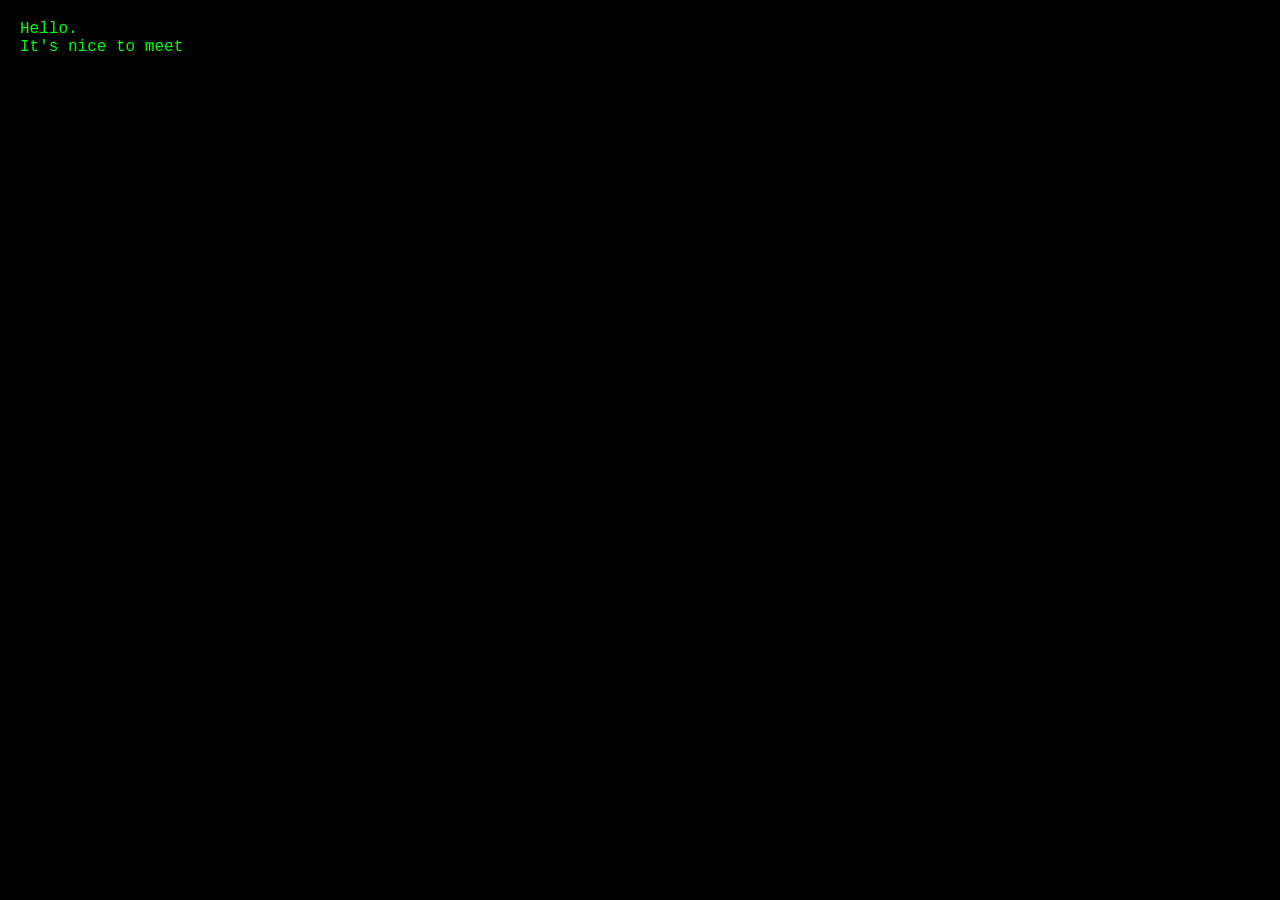
==== index.html @ 2050cfa9 "Update index.html" ====
<!DOCTYPE html>
<html lang="en">

<head>
  <link rel="stylesheet" type="text/css" href="styles.css">
  <meta charset="UTF-8">
  <meta name="viewport" content="width=device-width, initial-scale=1.0">
  <title>𓆣</title>
  <style>
    body {
      background-color: black;
      color: #00FF00;
      font-family: 'Courier', Courier, monospace;
      margin: 20px;
    }

    h1, p {
      color: #00FF00;
      font-family: 'Courier', Courier, monospace;
    }

    input {
      background-color: rgba(255, 0, 0, 0);
      color: #FFFF00;
      font-family: 'Courier', Courier, monospace;
      padding: 8px;
      margin: 5px;
      border: none;
      position: relative;
      outline: none; /* Remove the default outline */
    }

    input::before {
      content: '|'; /* Use a pipe character as a cursor */
      color: #FF0000;
      position: absolute;
      left: 0;
      animation: cursorBlink 0.5s infinite;
    }

    @keyframes cursorBlink {
      0%, 100% {
        opacity: 0; /* Invisible at start and end */
      }
      50% {
        opacity: 1; /* Visible during the blink */
      }
    }

    #result {
      color: #FF0000;
      font-style: italic;
    }

    /* Set white-space to pre-line for correct interpretation of \n characters */
    #question {
      white-space: pre-line;
    }
  </style>
</head>

<body>

  <!-- Placeholder for displaying question -->
  <p id="question"></p>

  <form id="originalForm">
    <input type="text" id="userAnswer">
  </form>

  <!-- Placeholder for displaying result -->
  <p id="result"></p>

  <!-- Container for dynamic question sets -->
  <div id="questionSetsContainer"></div>

  <script>
    var questionSets = [
      { question: "Hello.\nIt's nice to meet you.\nThank you for visiting me.\n\nI want to play riddles.\n\n Five riddles. \nBut only if you can answer me this:\n\nWhat is my name?", answers: ["Orthoptera", "orthoptera", "grasshopper"] },
      { question: "That is my name. Orthoptera.\n\n I am not one. I am many.\nI have lots of siblings.\n Lots of children.\n\n Somewhere, way off,\n you're my sibling, too.\n\n Five riddles. \n\n \n\nIf you get them all right, I'm going to send you to my cousin.\n\n You know her. I've seen where you live--<i>how you live.</i>\nHer questions are much more difficult. I don't like them.\nFun things are supposed to be easy.\n \n \n Your first riddle: \n \n I'm not alive, but I can grow;\nI don't have lungs, but I need air;\nI don't have a mouth, but water kills me.\nWhat am I?\n\n What do I think of, friend?", answers: ["fire","Flame","Fire", "a flame", "a fire"] },
      { question: "That's right! Flame. Or fire. \n \n I won't go far from there. Third question:\n\n\n In shadows deep where moonlight's shy,\n A tiny creature starts to fly.\nIt carries a glimmer, a secret to share, \n A bug that illuminates the midnight air.\n What enigmatic insect am I?", answers: ["lightning bug","firefly","a firefly","a lightning bug", "the lightning bug","the firefly"] },
      { question: "Yes! Yes!\n \n \n I don't know any fireflies. Would you believe that? \n \n \n No time to waste:\n\n what is Batman's real name?\n\nI'm just kidding. \n What's black and white, and read all over?", answers: ["book","a book","newspaper","a newspaper","the newspaper","books","newspapers"] },
      { question: "That's true. \n \n I was worried you'd say the penguin-joke. I'm not sure I like that one very much.\n \n You're almost done. Maybe I'll make the next one very hard. \n \n I don't like being alone here.\n \n \n What has a head, but only at night?", answers: ["pillow","a pillow","the pillow"] },
      { question: "Pillow. You're very clever.\n\n Alright. I heard this one a long time ago--You can't possibly know it. \n\n\n What walks on four legs in the morning, two in the afternoon, and three at night?", answers: ["man","humans", "me","a man","a human", "human", "men"] }
    ];

    var currentQuestionIndex = 0;

    function typeQuestion() {
      var questionText = questionSets[currentQuestionIndex].question;
      var questionElement = document.getElementById("question");
      questionElement.innerHTML = ""; // Clear any previous content
      var index = 0;

      function typeNextCharacter() {
        if (index <= questionText.length) {
          questionElement.innerHTML = questionText.substring(0, index);
          index++;
          setTimeout(typeNextCharacter, 50);
        } else {
          document.getElementById("originalForm").style.display = "block";
          document.getElementById("result").innerText = "";
          document.getElementById("userAnswer").focus(); // Focus the input after typing question
        }
      }

      typeNextCharacter();
    }

    function typeCongratulations() {
      var congratulationsText = "Congratulations.--You're too smart for me.\n\n Visit my sister, and beware her wisdom: https://friendofspiders.github.io/blattodea/ \n\n 𓆣";
      var congratulationsElement = document.getElementById("questionSetsContainer");
      congratulationsElement.innerHTML = ""; // Clear any previous content
      var index = 0;

      function typeNextCharacter() {
        if (index <= congratulationsText.length) {
          congratulationsElement.innerHTML = congratulationsText.substring(0, index);
          index++;
          setTimeout(typeNextCharacter, 50);
        }
      }

      typeNextCharacter();
    }

    document.getElementById("originalForm").addEventListener("submit", function (event) {
      event.preventDefault();
      checkAnswer();
    });

    function checkAnswer() {
      var userAnswer = document.getElementById("userAnswer").value.toLowerCase();
      var acceptableAnswers = questionSets[currentQuestionIndex].answers.map(answer => answer.toLowerCase());

      if (acceptableAnswers.includes(userAnswer)) {
        document.getElementById("result").innerText = "";
        currentQuestionIndex++;

        if (currentQuestionIndex < questionSets.length) {
          document.getElementById("originalForm").style.display = "none";
          document.getElementById("userAnswer").value = ""; // Clear the input
          typeQuestion();
        } else {
          typeCongratulations();
        }
      } else {
        document.getElementById("result").innerText = "I'm sorry. That isn't the right answer.";
      }
    }

    typeQuestion();
  </script>

</body>

</html>
---- styles.css ----
body {
  background-color: black;
  color: #00FF00;
  font-family: 'Courier', Courier, monospace;
}

h1, p {
  color: #00FF00;
  font-family: 'Courier', Courier, monospace;
}

input {
  background-color: rgba(255, 0, 0, 0);
  color: #FFF000;
  font-family: 'Courier', Courier, monospace;
  padding: 8px;
  margin: 5px;
  border: none;
  position: relative;
  outline: none; /* Remove the default outline */
}

input::before {
  content: '|'; /* Use a pipe character as a cursor */
  color: #00FF00;
  position: absolute;
  left: 0;
  animation: curs
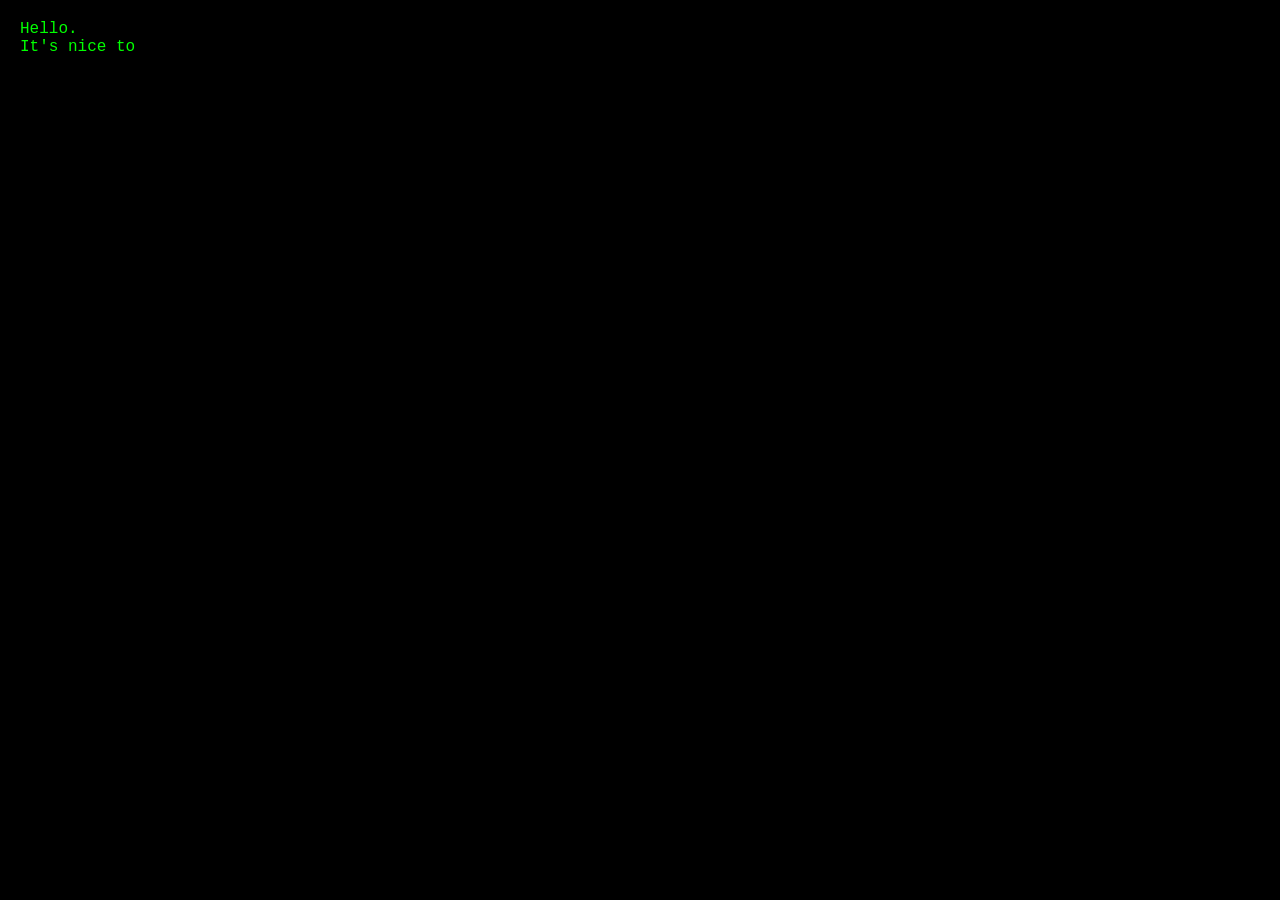
==== commit 694f8bee: "Update index.html" ====
--- a/index.html
+++ b/index.html
@@ -108,7 +108,7 @@
     }
 
     function typeCongratulations() {
-      var congratulationsText = "Congratulations.--You're too smart for me.\n\n Visit my sister, and beware her wisdom: https://friendofspiders.github.io/blattodea/ \n\n 𓆣";
+      var congratulationsText = "Congratulations.--You're too smart for me.\n\n Visit my sister, and beware her wisdom: https://friendofspiders.github.io/blattodea/ <br><br>\n\n 𓆣";
       var congratulationsElement = document.getElementById("questionSetsContainer");
       congratulationsElement.innerHTML = ""; // Clear any previous content
       var index = 0;
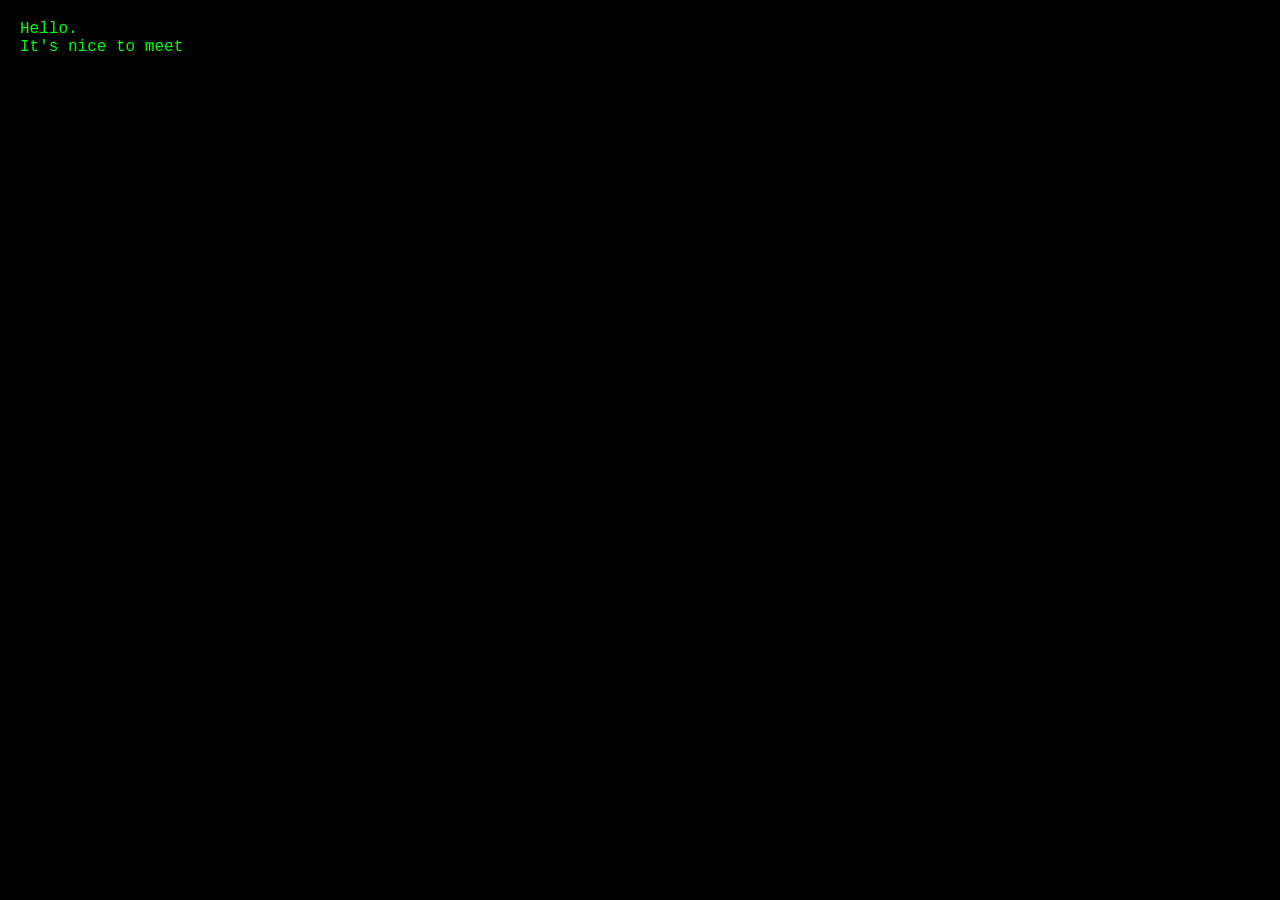
==== commit e702f851: "Update index.html" ====
--- a/index.html
+++ b/index.html
@@ -77,7 +77,7 @@
   <script>
     var questionSets = [
       { question: "Hello.\nIt's nice to meet you.\nThank you for visiting me.\n\nI want to play riddles.\n\n Five riddles. \nBut only if you can answer me this:\n\nWhat is my name?", answers: ["Orthoptera", "orthoptera", "grasshopper"] },
-      { question: "That is my name. Orthoptera.\n\n I am not one. I am many.\nI have lots of siblings.\n Lots of children.\n\n Somewhere, way off,\n you're my sibling, too.\n\n Five riddles. \n\n \n\nIf you get them all right, I'm going to send you to my cousin.\n\n You know her. I've seen where you live--<i>how you live.</i>\nHer questions are much more difficult. I don't like them.\nFun things are supposed to be easy.\n \n \n Your first riddle: \n \n I'm not alive, but I can grow;\nI don't have lungs, but I need air;\nI don't have a mouth, but water kills me.\nWhat am I?\n\n What do I think of, friend?", answers: ["fire","Flame","Fire", "a flame", "a fire"] },
+      { question: "That is my name. Orthoptera.\n\n I am one of many.\nI have lots of siblings.\n Lots of children.\n\n Five riddles. \n\n\n\nIf you get them all right, I'm going to send you to my cousin.\n\n You know her. I've seen where you live--<i>how you live.</i>\nHer questions are much more difficult. I don't like them.\nFun things are supposed to be easy.\n \n \n Your first riddle: \n \n I'm not alive, but I can grow;\nI don't have lungs, but I need air;\nI don't have a mouth, but water kills me.\nWhat am I?\n\n What do I think of, friend?", answers: ["fire","Flame","Fire", "a flame", "a fire"] },
       { question: "That's right! Flame. Or fire. \n \n I won't go far from there. Third question:\n\n\n In shadows deep where moonlight's shy,\n A tiny creature starts to fly.\nIt carries a glimmer, a secret to share, \n A bug that illuminates the midnight air.\n What enigmatic insect am I?", answers: ["lightning bug","firefly","a firefly","a lightning bug", "the lightning bug","the firefly"] },
       { question: "Yes! Yes!\n \n \n I don't know any fireflies. Would you believe that? \n \n \n No time to waste:\n\n what is Batman's real name?\n\nI'm just kidding. \n What's black and white, and read all over?", answers: ["book","a book","newspaper","a newspaper","the newspaper","books","newspapers"] },
       { question: "That's true. \n \n I was worried you'd say the penguin-joke. I'm not sure I like that one very much.\n \n You're almost done. Maybe I'll make the next one very hard. \n \n I don't like being alone here.\n \n \n What has a head, but only at night?", answers: ["pillow","a pillow","the pillow"] },
@@ -108,7 +108,7 @@
     }
 
     function typeCongratulations() {
-      var congratulationsText = "Congratulations.--You're too smart for me.\n\n Visit my sister, and beware her wisdom: https://friendofspiders.github.io/blattodea/ <br><br>\n\n 𓆣";
+      var congratulationsText = "Congratulations.--You're too smart for me.\n\n Visit my sister, and beware her wisdom: https://friendofspiders.github.io/blattodea/ <br><br>\n\n --𓆣";
       var congratulationsElement = document.getElementById("questionSetsContainer");
       congratulationsElement.innerHTML = ""; // Clear any previous content
       var index = 0;
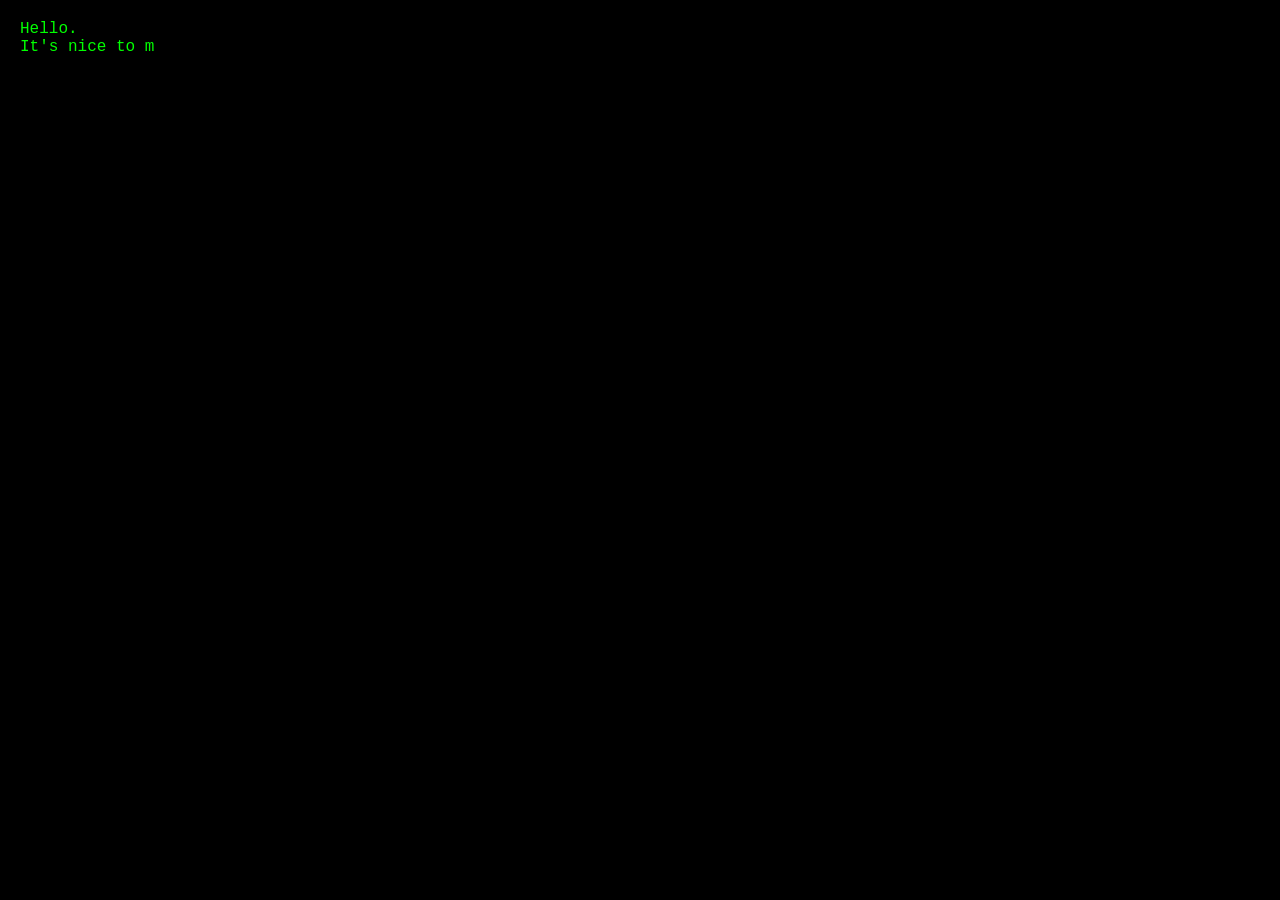
==== commit ee5efab4: "Update index.html" ====
--- a/index.html
+++ b/index.html
@@ -61,17 +61,17 @@
 
 <body>
 
-  <!-- Placeholder for displaying question -->
+  <!-- Cheating is no fun! -->
   <p id="question"></p>
 
   <form id="originalForm">
     <input type="text" id="userAnswer">
   </form>
 
-  <!-- Placeholder for displaying result -->
+  <!--I try so hard to be smart and I am never sucessful. I cannot be beautiful. I might be afforded intellect. -->
   <p id="result"></p>
 
-  <!-- Container for dynamic question sets -->
+  <!--Last warning! No cheating!-->
   <div id="questionSetsContainer"></div>
 
   <script>
@@ -151,7 +151,7 @@
 
     typeQuestion();
   </script>
-
+<!-- I wish I was a hog. I wish I was an eight hundred pound feral hog with blood dripped tusks and inpenatrable hide. Why do humans fear the dark? What lives out there that's more terrible than we are?-->
 </body>
 
 </html>
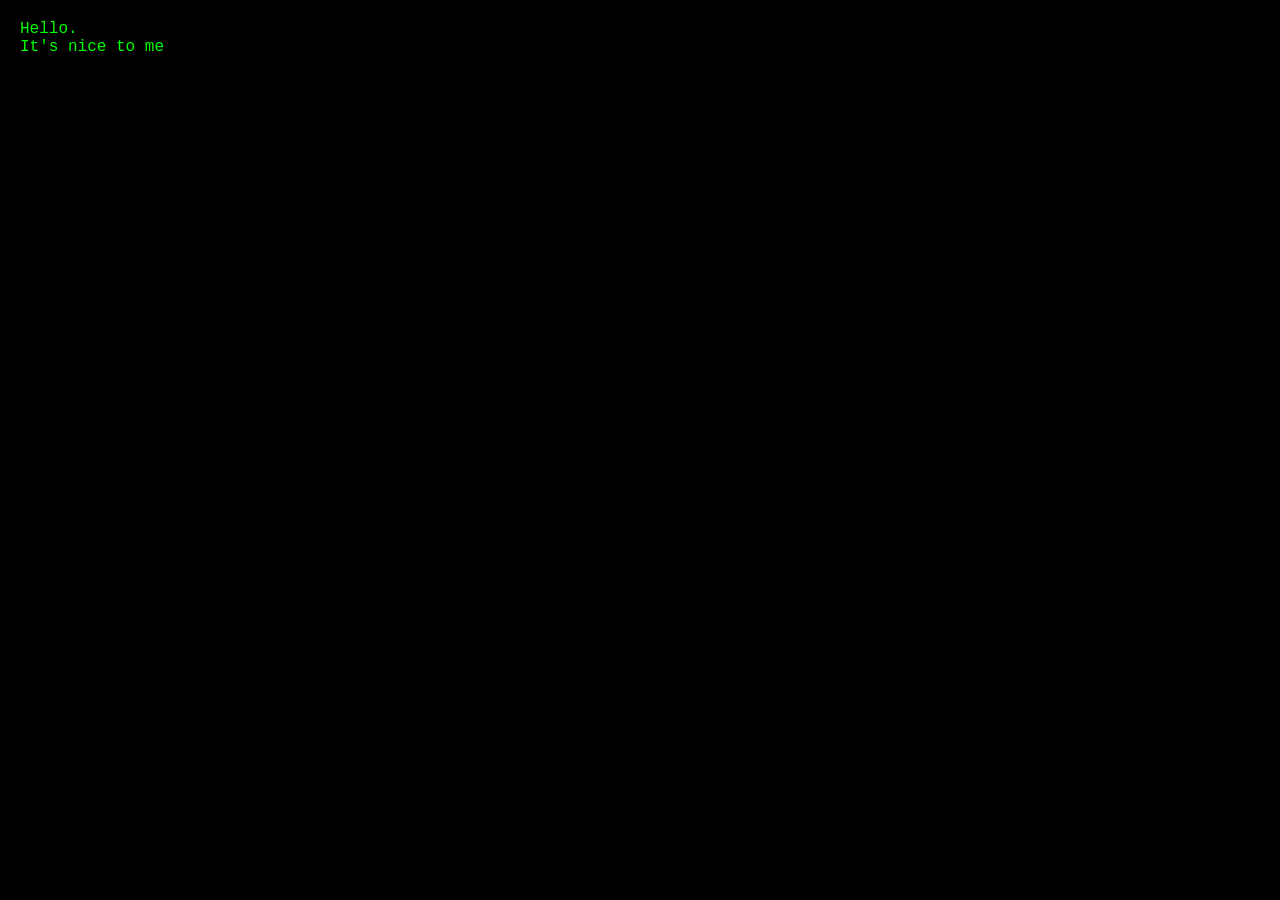
==== commit 5349f260: "Update index.html" ====
--- a/index.html
+++ b/index.html
@@ -151,7 +151,7 @@
 
     typeQuestion();
   </script>
-<!-- I wish I was a hog. I wish I was an eight hundred pound feral hog with blood dripped tusks and inpenatrable hide. Why do humans fear the dark? What lives out there that's more terrible than we are?-->
+<!-- I wish I was a hog. I wish I was an eight hundred pound feral hog with blood dripped tusks and inpenatrable hide. I would be the new steppenwolf. Sumpfenschwein, they would call me. I wish we were still apes. Why do humans fear the dark? What lives out there that's more terrible than we are?-->
 </body>
 
 </html>
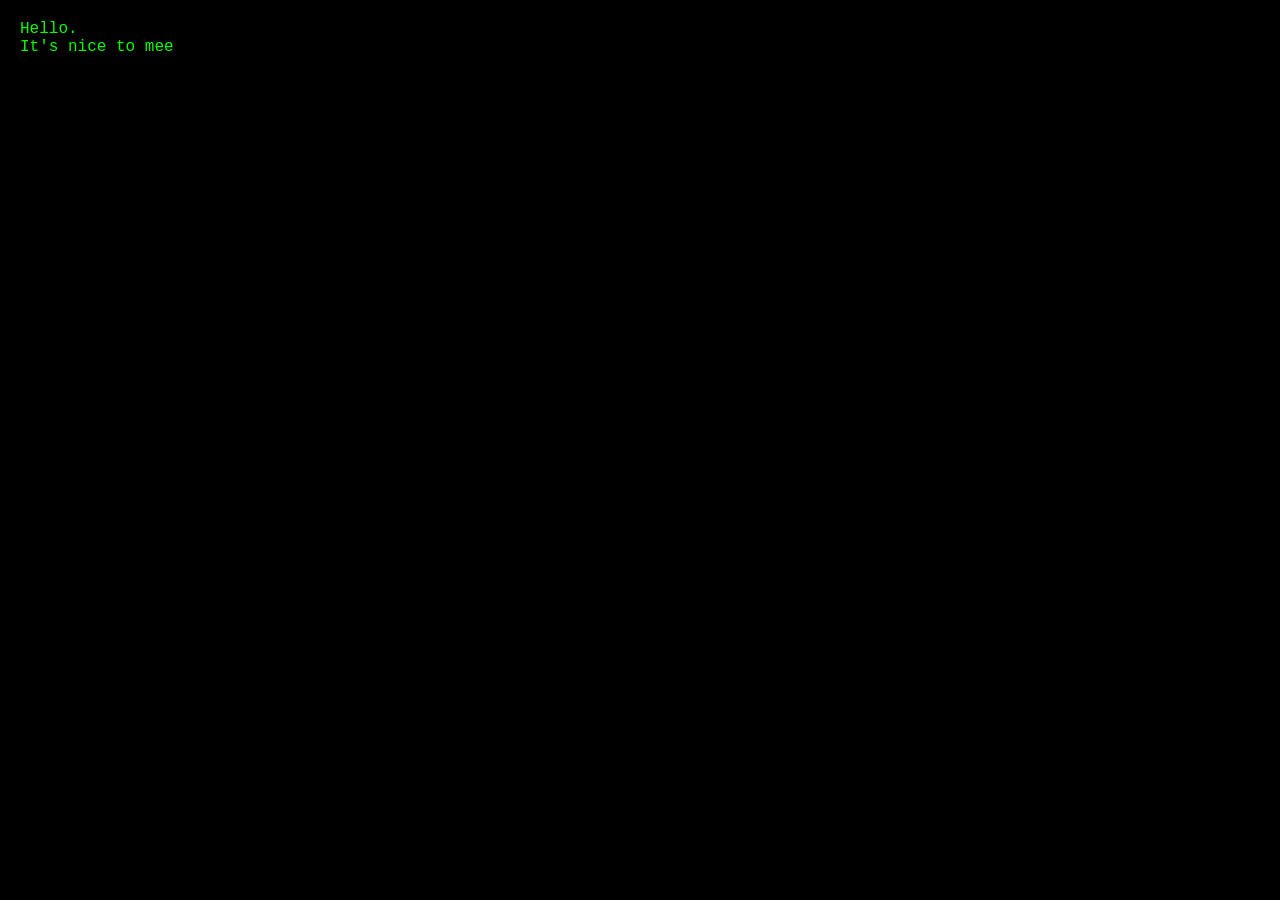
==== commit 4a16725f: "Update index.html" ====
--- a/index.html
+++ b/index.html
@@ -68,7 +68,7 @@
     <input type="text" id="userAnswer">
   </form>
 
-  <!--I try so hard to be smart and I am never sucessful. I cannot be beautiful. I might be afforded intellect. -->
+  <!--Title IX is legislation that prevents federally-funded schools from discriminating against students during the admissions process on the basis of sex. -->
   <p id="result"></p>
 
   <!--Last warning! No cheating!-->
@@ -151,7 +151,9 @@
 
     typeQuestion();
   </script>
-<!-- I wish I was a hog. I wish I was an eight hundred pound feral hog with blood dripped tusks and inpenatrable hide. I would be the new steppenwolf. Sumpfenschwein, they would call me. I wish we were still apes. Why do humans fear the dark? What lives out there that's more terrible than we are?-->
+  <!--Title IX was revised to include transgender students within its protection.-->
+<!-- https://www.ed.gov/sites/ed/files/about/offices/list/ocr/docs/t9-rel-exempt/belmont-abbey-college-response-02112015.pdf-->
+  <!--NBUUFX 25:40 -->
 </body>
 
 </html>
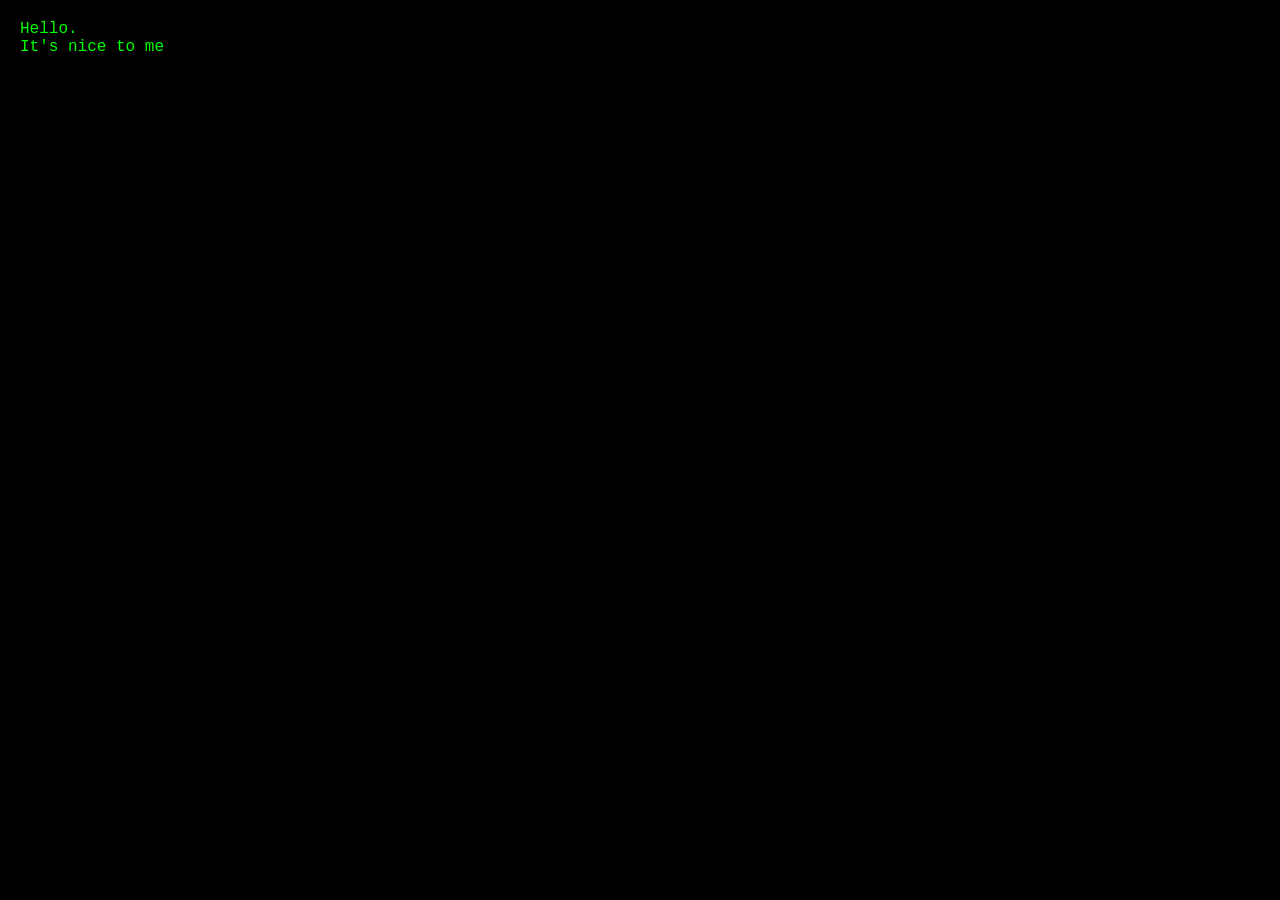
==== commit 8a39f6e0: "Update index.html" ====
--- a/index.html
+++ b/index.html
@@ -154,6 +154,7 @@
   <!--Title IX was revised to include transgender students within its protection.-->
 <!-- https://www.ed.gov/sites/ed/files/about/offices/list/ocr/docs/t9-rel-exempt/belmont-abbey-college-response-02112015.pdf-->
   <!--NBUUFX 25:40 -->
+  <!--𓆣-->
 </body>
 
 </html>
